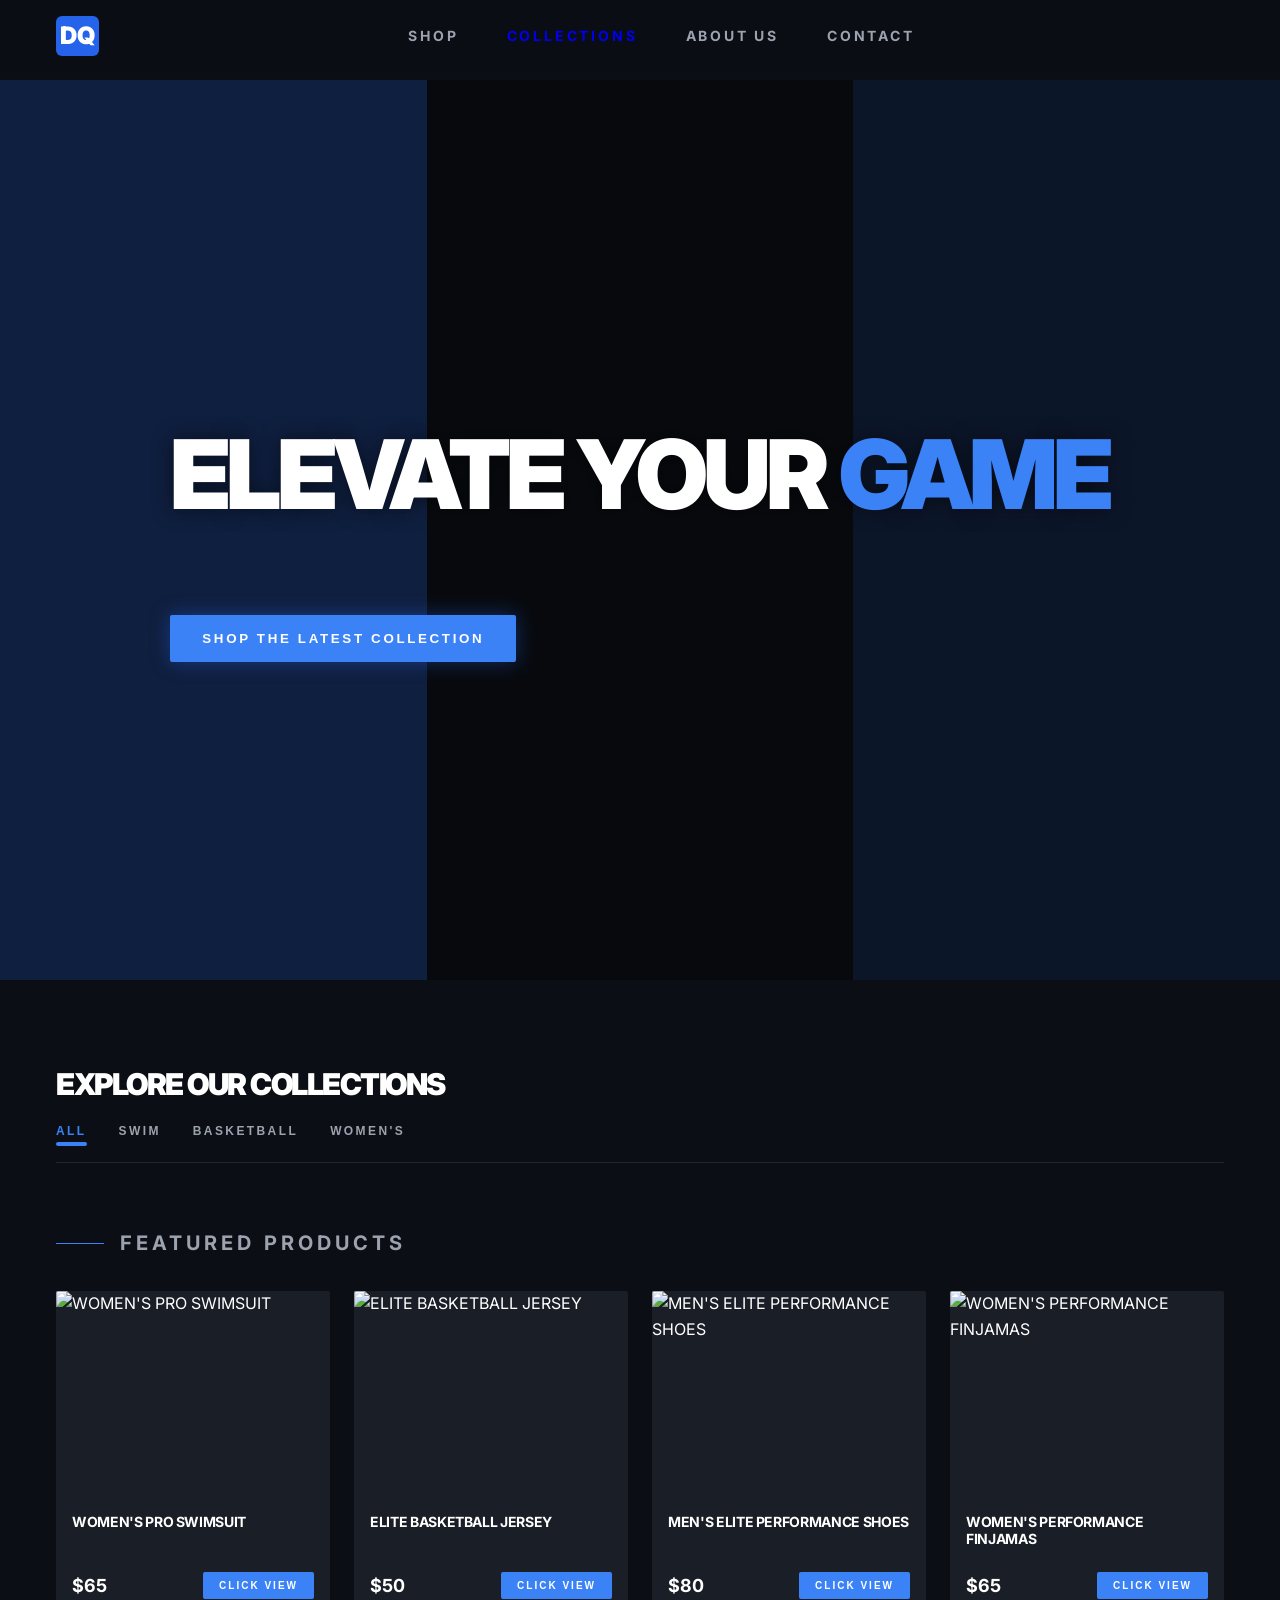
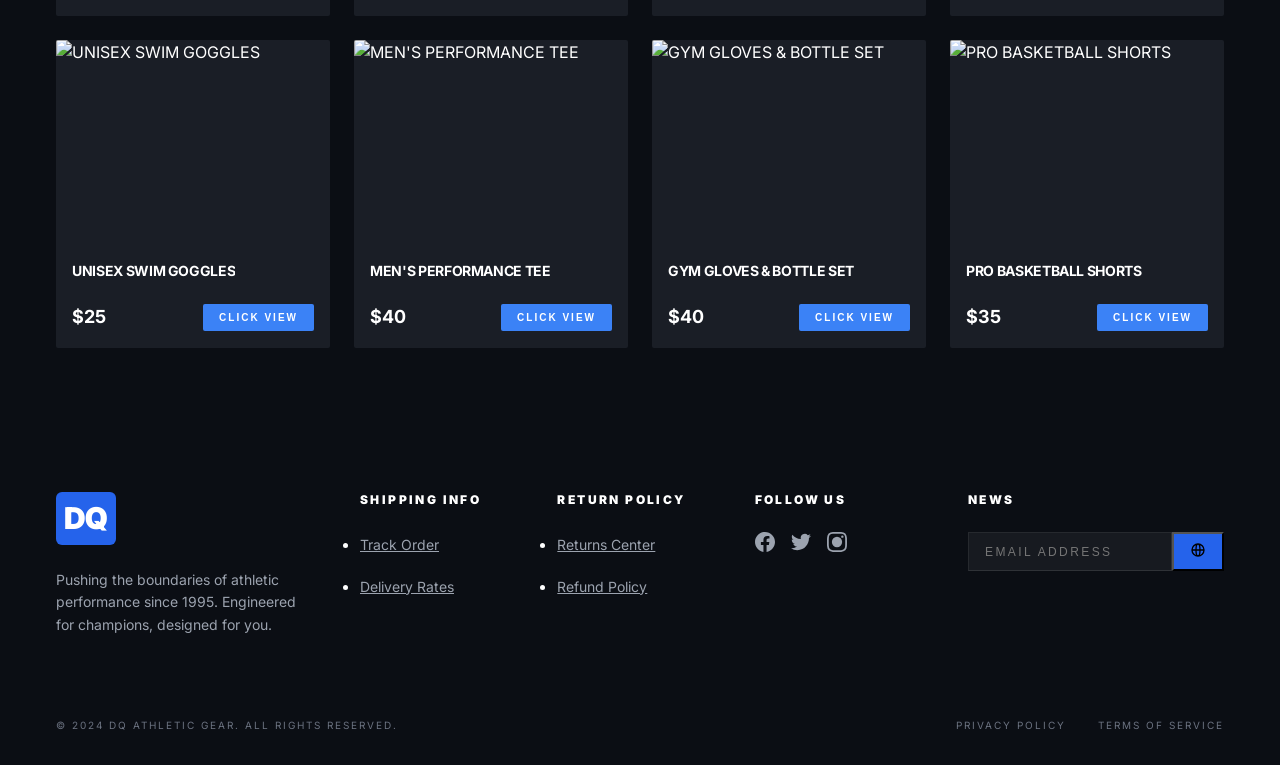
==== index.html @ 22fda989 "add project files" ====
<!DOCTYPE html>
<html lang="en">
  <head>
    <meta charset="UTF-8" />
    <meta name="viewport" content="width=device-width, initial-scale=1.0" />
    <title>DQ Athletic Gear | Elevate Your Game</title>
    <link href="https://fonts.googleapis.com/css2?family=Inter:wght@300;400;600;700;800&display=swap" rel="stylesheet">
    <link rel="stylesheet" href="styles.css">
  </head>
  <body class="custom-scrollbar selection:bg-blue-600 selection:text-white">
    <!-- Full Page Bubble Background -->
    <div class="bubble-background">
      <div class="bubble"></div>
      <div class="bubble"></div>
      <div class="bubble"></div>
      <div class="bubble"></div>
      <div class="bubble"></div>
      <div class="bubble"></div>
      <div class="bubble"></div>
      <div class="bubble"></div>
      <div class="bubble"></div>
      <div class="bubble"></div>
      <div class="bubble"></div>
      <div class="bubble"></div>
      <div class="bubble"></div>
      <div class="bubble"></div>
      <div class="bubble"></div>
    </div>
    
    <!-- Header Component -->
    <div id="header-container"></div>
    
    <!-- Main Content -->
    <main>
      <!-- Hero Section -->
      <section class="hero">
        <div class="hero-background">
          <div class="hero-slice"></div>
          <div class="hero-slice"></div>
          <div class="hero-slice"></div>
        </div>
        <div class="hero-overlay">
          <div class="slice"></div>
          <div class="slice"></div>
          <div class="slice"></div>
        </div>
        
        <div class="hero-content">
          <h1 class="hero-title">
            Elevate Your <span class="accent">Game</span>
          </h1>
          <button class="hero-button">
            Shop The Latest Collection
          </button>
        </div>
        
        <div class="hero-droplets"></div>
      </section>

      <!-- Product Grid Section -->
      <section class="product-grid">
        <div class="container mx-auto px-4">
          <div class="product-grid-header">
            <h2 class="product-grid-title">Explore Our Collections</h2>
            
            <div class="category-tabs">
              <!-- Category tabs will be rendered by JavaScript -->
            </div>
          </div>

          <div class="products-section">
            <h3 class="products-header">
              Featured Products
            </h3>
            <div class="products-grid">
              <!-- Products will be rendered by JavaScript -->
            </div>
          </div>
        </div>
      </section>
    </main>

    <!-- Footer Component -->
    <div id="footer-container"></div>

    <!-- JavaScript -->
    <script src="script.js"></script>
  </body>
</html>
---- styles.css ----
/* Navigation Links */
header nav a {
  position: relative;
  text-decoration: none;
  padding: 0.5rem 0;
  margin: 0 0.5rem;
}

header nav a::after {
  content: '';
  position: absolute;
  bottom: 0;
  left: 0;
  width: 0;
  height: 2px;
  background: #3b82f6;
  transition: width 0.3s ease;
}

header nav a:hover::after {
  width: 100%;
}

header nav a.text-blue-500::after {
  width: 100%;
}

/* Main Content Spacing */
main {
  padding-top: 80px; /* Account for fixed header */
  position: relative;
  z-index: 10;
}
* {
  margin: 0;
  padding: 0;
  box-sizing: border-box;
}

body {
  font-family: 'Inter', sans-serif;
  background-color: #0b0e14;
  color: white;
  line-height: 1.6;
  position: relative;
  overflow-x: hidden;
}

/* Full Page Bubble Background */
body::before {
  content: '';
  position: fixed;
  top: 0;
  left: 0;
  width: 100%;
  height: 100%;
  pointer-events: none;
  z-index: 1;
  background-image: url('https://www.transparenttextures.com/patterns/dark-matter.png');
}

body::after {
  content: '';
  position: fixed;
  top: 0;
  left: 0;
  width: 100%;
  height: 100%;
  pointer-events: none;
  z-index: 2;
  overflow: hidden;
}

.bubble-background {
  position: fixed;
  top: 0;
  left: 0;
  width: 100%;
  height: 100%;
  pointer-events: none;
  overflow: hidden;
  z-index: 2;
}

.container {
  max-width: 1200px;
  margin: 0 auto;
}

/* Custom Scrollbar */
.custom-scrollbar::-webkit-scrollbar {
  width: 6px;
}

.custom-scrollbar::-webkit-scrollbar-track {
  background: #0b0e14;
}

.custom-scrollbar::-webkit-scrollbar-thumb {
  background: #1e293b;
  border-radius: 3px;
}

/* Background Textures */
.bg-texture {
  background-image: url('https://www.transparenttextures.com/patterns/dark-matter.png');
}

/* Hero Section */
.hero {
  position: relative;
  height: 100vh;
  min-height: 700px;
  overflow: hidden;
  display: flex;
  flex-direction: column;
  align-items: center;
  justify-content: center;
  text-align: center;
}

.hero-background {
  position: absolute;
  inset: 0;
  display: flex;
}

.hero-slice {
  flex: 1;
  background-size: cover;
  background-position: center;
  transition: transform 1s;
  height: 100%;
  width: 100%;
}

.hero-slice:hover {
  transform: scale(1.05);
}

.hero-slice:nth-child(1) {
  background-image: url('https://images.unsplash.com/photo-1546519638-68e109498ffc?auto=format&fit=crop&q=80&w=1200');
}

.hero-slice:nth-child(2) {
  background-image: url('https://images.unsplash.com/photo-1546519638-68e109498ffc?auto=format&fit=crop&q=80&w=1200');
}

.hero-slice:nth-child(3) {
  background-image: url('https://images.unsplash.com/photo-1546519638-68e109498ffc?auto=format&fit=crop&q=80&w=1200');
}

.hero-slice:nth-child(4) {
  display: none;
}

.hero-overlay {
  position: absolute;
  inset: 0;
  display: flex;
}

.hero-overlay .slice {
  flex: 1;
  height: 100%;
  width: 100%;
}

.hero-overlay .slice:nth-child(1) {
  background: rgba(37, 99, 235, 0.2);
}

.hero-overlay .slice:nth-child(2) {
  background: rgba(0, 0, 0, 0.3);
}

.hero-overlay .slice:nth-child(3) {
  background: rgba(37, 99, 235, 0.1);
}

.hero-overlay .slice:nth-child(4) {
  display: none;
}

.hero-content {
  position: relative;
  z-index: 10;
  padding: 0 1rem;
  text-align: left;
  align-items: flex-start;
  justify-content: center;
  display: flex;
  flex-direction: column;
  height: 100%;
}

.hero-title {
  font-size: clamp(3rem, 8vw, 6rem);
  font-weight: 900;
  text-transform: uppercase;
  letter-spacing: -0.05em;
  margin-bottom: 4rem;
  text-shadow: 0 0 20px rgba(0, 0, 0, 0.5);
}

.hero-title .accent {
  color: #3b82f6;
}

.hero-button {
  background: #3b82f6;
  color: white;
  font-weight: 700;
  text-transform: uppercase;
  letter-spacing: 0.2em;
  padding: 1rem 2rem;
  border-radius: 0.125rem;
  border: none;
  cursor: pointer;
  transition: all 0.3s;
  box-shadow: 0 0 20px rgba(37, 99, 235, 0.4);
}

.hero-button:hover {
  background: #2563eb;
  transform: translateY(-2px);
}

.hero-droplets {
  position: absolute;
  inset: 0;
  pointer-events: none;
  opacity: 0.2;
  background-image: url('https://www.transparenttextures.com/patterns/water.png');
}

/* Bubble Background */
.bubble-background {
  position: fixed;
  top: 0;
  left: 0;
  width: 100%;
  height: 100%;
  pointer-events: none;
  overflow: hidden;
  z-index: 15;
}

.bubble {
  position: absolute;
  bottom: -100px;
  background: radial-gradient(circle, rgba(245, 246, 248, 0.4) 0%, rgba(59, 130, 246, 0.1) 40%, transparent 70%);
  border-radius: 50%;
  opacity: 0.6;
  animation: rise 15s infinite ease-in;
}

.bubble:nth-child(1) {
  width: 80px;
  height: 80px;
  left: 10%;
  animation-duration: 12s;
  animation-delay: 0s;
}

.bubble:nth-child(2) {
  width: 60px;
  height: 60px;
  left: 20%;
  animation-duration: 14s;
  animation-delay: 1s;
}

.bubble:nth-child(3) {
  width: 100px;
  height: 100px;
  left: 35%;
  animation-duration: 16s;
  animation-delay: 2s;
}

.bubble:nth-child(4) {
  width: 40px;
  height: 40px;
  left: 50%;
  animation-duration: 13s;
  animation-delay: 0.5s;
}

.bubble:nth-child(5) {
  width: 70px;
  height: 70px;
  left: 65%;
  animation-duration: 15s;
  animation-delay: 3s;
}

.bubble:nth-child(6) {
  width: 90px;
  height: 90px;
  left: 80%;
  animation-duration: 17s;
  animation-delay: 1.5s;
}

.bubble:nth-child(7) {
  width: 50px;
  height: 50px;
  left: 15%;
  animation-duration: 14s;
  animation-delay: 4s;
}

.bubble:nth-child(8) {
  width: 75px;
  height: 75px;
  left: 45%;
  animation-duration: 16s;
  animation-delay: 2.5s;
}

.bubble:nth-child(9) {
  width: 55px;
  height: 55px;
  left: 70%;
  animation-duration: 13s;
  animation-delay: 3.5s;
}

.bubble:nth-child(10) {
  width: 85px;
  height: 85px;
  left: 25%;
  animation-duration: 15s;
  animation-delay: 0.8s;
}

.bubble:nth-child(11) {
  width: 45px;
  height: 45px;
  left: 55%;
  animation-duration: 14s;
  animation-delay: 4.5s;
}

.bubble:nth-child(12) {
  width: 65px;
  height: 65px;
  left: 85%;
  animation-duration: 16s;
  animation-delay: 1.2s;
}

.bubble:nth-child(13) {
  width: 95px;
  height: 95px;
  left: 5%;
  animation-duration: 17s;
  animation-delay: 2.8s;
}

.bubble:nth-child(14) {
  width: 35px;
  height: 35px;
  left: 40%;
  animation-duration: 12s;
  animation-delay: 3.8s;
}

.bubble:nth-child(15) {
  width: 72px;
  height: 72px;
  left: 75%;
  animation-duration: 15s;
  animation-delay: 0.3s;
}

@keyframes rise {
  0% {
    bottom: -100px;
    transform: translateX(0) scale(1);
    opacity: 0;
  }
  10% {
    opacity: 0.6;
  }
  50% {
    transform: translateX(20px) scale(1.1);
    opacity: 0.8;
  }
  90% {
    opacity: 0.3;
  }
  100% {
    bottom: 200vh;
    transform: translateX(-20px) scale(0.8);
    opacity: 0;
  }
}

/* Product Grid Section */
.product-grid {
  padding: 5rem 0;
  background-image: url('https://www.transparenttextures.com/patterns/dark-matter.png');
}

.product-grid-header {
  margin-bottom: 4rem;
}

.product-grid-title {
  font-size: 1.875rem;
  font-weight: 900;
  text-transform: uppercase;
  letter-spacing: -0.05em;
  margin-bottom: 1rem;
  text-align: center;
}

@media (min-width: 768px) {
  .product-grid-title {
    text-align: left;
  }
}

.category-tabs {
  display: flex;
  flex-wrap: wrap;
  align-items: center;
  justify-content: center;
  gap: 1rem;
  padding-bottom: 1rem;
  border-bottom: 1px solid rgba(255, 255, 255, 0.1);
}

@media (min-width: 768px) {
  .category-tabs {
    justify-content: flex-start;
    gap: 2rem;
  }
}

.category-tab {
  font-size: 0.75rem;
  font-weight: 700;
  text-transform: uppercase;
  letter-spacing: 0.2em;
  transition: all 0.3s;
  position: relative;
  padding-bottom: 0.5rem;
  background: none;
  border: none;
  color: #9ca3af;
  cursor: pointer;
}

.category-tab:hover {
  color: white;
}

.category-tab.active {
  color: #3b82f6;
}

.category-tab.active::after {
  content: '';
  position: absolute;
  bottom: 0;
  left: 0;
  width: 100%;
  height: 0.25rem;
  background: #3b82f6;
  border-radius: 9999px;
}

.products-section {
  margin-top: 2rem;
}

.products-header {
  font-size: 1.25rem;
  font-weight: 700;
  text-transform: uppercase;
  letter-spacing: 0.2em;
  margin-bottom: 2rem;
  color: #9ca3af;
  display: flex;
  align-items: center;
}

.products-header::before {
  content: '';
  width: 3rem;
  height: 1px;
  background: #3b82f6;
  margin-right: 1rem;
}

.products-grid {
  display: grid;
  grid-template-columns: repeat(auto-fit, minmax(250px, 1fr));
  gap: 1.5rem;
}

@media (min-width: 640px) {
  .products-grid {
    grid-template-columns: repeat(2, 1fr);
  }
}

@media (min-width: 1024px) {
  .products-grid {
    grid-template-columns: repeat(4, 1fr);
  }
}

/* Product Card */
.product-card {
  background: #1a1e26;
  border-radius: 0.125rem;
  overflow: hidden;
  transition: all 0.3s;
  display: flex;
  flex-direction: column;
  height: 100%;
}

.product-card:hover {
  border: 2px solid #3b82f6;
}

.product-image-container {
  position: relative;
  aspect-ratio: 4/3;
  overflow: hidden;
}

@media (min-width: 768px) {
  .product-image-container {
    aspect-ratio: 4/3;
  }
}

.product-image {
  width: 100%;
  height: 100%;
  object-fit: cover;
  transition: transform 0.5s;
}

.product-card:hover .product-image {
  transform: scale(1.1);
}

.product-image-overlay {
  position: absolute;
  inset: 0;
  background: linear-gradient(to top, rgba(0, 0, 0, 0.8), transparent);
  opacity: 0;
  transition: opacity 0.3s;
}

.product-card:hover .product-image-overlay {
  opacity: 1;
}

.product-info {
  padding: 1rem;
  display: flex;
  flex-direction: column;
  flex-grow: 1;
}

.product-name {
  font-size: 0.875rem;
  font-weight: 700;
  text-transform: uppercase;
  letter-spacing: -0.025em;
  line-height: 1.25;
  display: -webkit-box;
  -webkit-line-clamp: 2;
  line-clamp: 2;
  -webkit-box-orient: vertical;
  overflow: hidden;
}

@media (min-width: 768px) {
  .product-name {
    font-size: 0.875rem;
  }
}

.product-footer {
  margin-top: auto;
  padding-top: 1rem;
  display: flex;
  align-items: center;
  justify-content: space-between;
}

.product-price {
  font-size: 1.125rem;
  font-weight: 700;
}

.product-button {
  background: #3b82f6;
  color: white;
  font-size: 0.625rem;
  font-weight: 900;
  text-transform: uppercase;
  letter-spacing: 0.2em;
  padding: 0.5rem 1rem;
  border-radius: 0.125rem;
  border: none;
  cursor: pointer;
  transition: background-color 0.3s;
}

.product-button:hover {
  background: #2563eb;
}

/* Utility Classes */
.uppercase {
  text-transform: uppercase;
}

.tracking-wider {
  letter-spacing: 0.1em;
}

.tracking-widest {
  letter-spacing: 0.2em;
}

.font-bold {
  font-weight: 700;
}

.font-black {
  font-weight: 900;
}

.text-blue-500 {
  color: #3b82f6;
}

.text-blue-600 {
  color: #2563eb;
}

.bg-blue-600 {
  background-color: #2563eb;
}

.bg-blue-700 {
  background-color: #1d4ed8;
}

.hover\:bg-blue-700:hover {
  background-color: #1d4ed8;
}

.hover\:text-blue-500:hover {
  color: #3b82f6;
}

.text-gray-400 {
  color: #9ca3af;
}

.text-gray-500 {
  color: #6b7280;
}

.bg-white\/5 {
  background-color: rgba(255, 255, 255, 0.05);
}

.bg-white\/10 {
  background-color: rgba(255, 255, 255, 0.1);
}

.border-white\/5 {
  border-color: rgba(255, 255, 255, 0.05);
}

.border-white\/10 {
  border-color: rgba(255, 255, 255, 0.1);
}

.backdrop-blur-md {
  backdrop-filter: blur(12px);
}

.transition-colors {
  transition-property: color, background-color, border-color;
  transition-timing-function: cubic-bezier(0.4, 0, 0.2, 1);
  transition-duration: 150ms;
}

.transition-all {
  transition-property: all;
  transition-timing-function: cubic-bezier(0.4, 0, 0.2, 1);
  transition-duration: 150ms;
}

.transition-transform {
  transition-property: transform;
  transition-timing-function: cubic-bezier(0.4, 0, 0.2, 1);
  transition-duration: 150ms;
}

.transition-opacity {
  transition-property: opacity;
  transition-timing-function: cubic-bezier(0.4, 0, 0.2, 1);
  transition-duration: 150ms;
}

.duration-300 {
  transition-duration: 300ms;
}

.duration-500 {
  transition-duration: 500ms;
}

.rounded-sm {
  border-radius: 0.125rem;
}

.rounded-md {
  border-radius: 0.375rem;
}

.shadow-\[0_0_20px_rgba\(37\,99\,235\,0\.4\)\] {
  box-shadow: 0 0 20px rgba(37, 99, 235, 0.4);
}

.focus\:outline-none:focus {
  outline: 2px solid transparent;
  outline-offset: 2px;
}

.focus\:ring-1:focus {
  --tw-ring-offset-shadow: var(--tw-ring-inset) 0 0 0 var(--tw-ring-offset-width) var(--tw-ring-offset-color);
  --tw-ring-shadow: var(--tw-ring-inset) 0 0 0 calc(1px + var(--tw-ring-offset-width)) var(--tw-ring-color);
  box-shadow: var(--tw-ring-offset-shadow), var(--tw-ring-shadow), var(--tw-shadow, 0 0 #0000);
}

.focus\:ring-blue-600:focus {
  --tw-ring-color: #2563eb;
}

.hover\:scale-105:hover {
  transform: scale(1.05);
}

.hover\:scale-110:hover {
  transform: scale(1.1);
}

.hover\:ring-2:hover {
  --tw-ring-offset-shadow: var(--tw-ring-inset) 0 0 0 var(--tw-ring-offset-width) var(--tw-ring-offset-color);
  --tw-ring-shadow: var(--tw-ring-inset) 0 0 0 calc(2px + var(--tw-ring-offset-width)) var(--tw-ring-color);
  box-shadow: var(--tw-ring-offset-shadow), var(--tw-ring-shadow), var(--tw-shadow, 0 0 #0000);
}

.hover\:ring-blue-600:hover {
  --tw-ring-color: #2563eb;
}

/* Responsive Grid */
.grid {
  display: grid;
}

.grid-cols-1 {
  grid-template-columns: repeat(1, minmax(0, 1fr));
}

.grid-cols-2 {
  grid-template-columns: repeat(2, minmax(0, 1fr));
}

.grid-cols-3 {
  grid-template-columns: repeat(3, minmax(0, 1fr));
}

.grid-cols-4 {
  grid-template-columns: repeat(4, minmax(0, 1fr));
}

.gap-4 {
  gap: 1rem;
}

.gap-6 {
  gap: 1.5rem;
}

.gap-8 {
  gap: 2rem;
}

.gap-12 {
  gap: 3rem;
}

/* Flexbox */
.flex {
  display: flex;
}

.flex-col {
  flex-direction: column;
}

.flex-grow {
  flex-grow: 1;
}

.items-center {
  align-items: center;
}

.items-start {
  align-items: flex-start;
}

.justify-center {
  justify-content: center;
}

.justify-between {
  justify-content: space-between;
}

.justify-start {
  justify-content: flex-start;
}

.space-x-2 > * + * {
  margin-left: 0.5rem;
}

.space-x-4 > * + * {
  margin-left: 1rem;
}

.space-x-6 > * + * {
  margin-left: 1.5rem;
}

.space-x-8 > * + * {
  margin-left: 2rem;
}

.space-x-10 > * + * {
  margin-left: 2.5rem;
}

.space-y-4 > * + * {
  margin-top: 1rem;
}

/* Spacing */
.p-1 {
  padding: 0.25rem;
}

.p-2 {
  padding: 0.5rem;
}

.p-4 {
  padding: 1rem;
}

.px-4 {
  padding-left: 1rem;
  padding-right: 1rem;
}

.px-6 {
  padding-left: 1.5rem;
  padding-right: 1.5rem;
}

.px-8 {
  padding-left: 2rem;
  padding-right: 2rem;
}

.py-2 {
  padding-top: 0.5rem;
  padding-bottom: 0.5rem;
}

.py-4 {
  padding-top: 1rem;
  padding-bottom: 1rem;
}

.pt-4 {
  padding-top: 1rem;
}

.pt-8 {
  padding-top: 2rem;
}

.pt-16 {
  padding-top: 4rem;
}

.pb-4 {
  padding-bottom: 1rem;
}

.pb-8 {
  padding-bottom: 2rem;
}

.mb-2 {
  margin-bottom: 0.5rem;
}

.mb-4 {
  margin-bottom: 1rem;
}

.mb-6 {
  margin-bottom: 1.5rem;
}

.mb-8 {
  margin-bottom: 2rem;
}

.mb-12 {
  margin-bottom: 3rem;
}

.mb-16 {
  margin-bottom: 4rem;
}

.mt-auto {
  margin-top: auto;
}

.mr-4 {
  margin-right: 1rem;
}

.mr-1 {
  margin-right: 0.25rem;
}

.ml-4 {
  margin-left: 1rem;
}

/* Positioning */
.fixed {
  position: fixed;
}

.relative {
  position: relative;
}

.absolute {
  position: absolute;
}

.inset-0 {
  inset: 0px;
}

.top-0 {
  top: 0px;
}

.left-0 {
  left: 0px;
}

.right-0 {
  right: 0px;

}

.z-10 {
  z-index: 10;
}

.z-50 {
  z-index: 50;
}

/* Sizing */
.w-fit {
  width: fit-content;
}

.w-full {
  width: 100%;
}

.w-4 {
  width: 1rem;
}

.w-5 {
  width: 1.25rem;
}

.w-6 {
  width: 1.5rem;
}

.w-12 {
  width: 3rem;
}

.h-full {
  height: 100%;
}

.h-px {
  height: 1px;
}

.h-4 {
  height: 1rem;
}

.h-5 {
  height: 1.25rem;
}

.h-6 {
  height: 1.5rem;
}

.min-h-\[700px\] {
  min-height: 700px;
}

/* Typography */
.text-xs {
  font-size: 0.75rem;
  line-height: 1rem;
}

.text-sm {
  font-size: 0.875rem;
  line-height: 1.25rem;
}

.text-\[10px\] {
  font-size: 10px;
}

.text-lg {
  font-size: 1.125rem;
  line-height: 1.75rem;
}

.text-xl {
  font-size: 1.25rem;
  line-height: 1.75rem;
}

.text-2xl {
  font-size: 1.5rem;
  line-height: 2rem;
}

.text-3xl {
  font-size: 1.875rem;
  line-height: 2.25rem;
}

.text-6xl {
  font-size: 3.75rem;
  line-height: 1;
}

.text-8xl {
  font-size: 6rem;
  line-height: 1;
}

.leading-relaxed {
  line-height: 1.625;
}

/* Display */
.block {
  display: block;
}

.hidden {
  display: none;
}

.pointer-events-none {
  pointer-events: none;
}

/* Opacity */
.opacity-0 {
  opacity: 0;
}

.opacity-20 {
  opacity: 0.2;
}

/* Border */
.border {
  border-width: 1px;
}

.border-b {
  border-bottom-width: 1px;
}

.border-t {
  border-top-width: 1px;
}

/* Background */
.bg-\[\#0b0e14\] {
  background-color: #0b0e14;
}

.bg-\[\#1a1e26\] {
  background-color: #1a1e26;
}

.bg-\[\#0b0e14\]\/80 {
  background-color: rgba(11, 14, 20, 0.8);
}

/* Selection */
.selection\:bg-blue-600 *::selection {
  background-color: #2563eb;
}

.selection\:text-white *::selection {
  color: white;
}

/* Media Queries */
@media (min-width: 640px) {
  .sm\:grid-cols-2 {
    grid-template-columns: repeat(2, minmax(0, 1fr));
  }
}

@media (min-width: 768px) {
  .md\:flex {
    display: flex;
  }
  
  .md\:hidden {
    display: none;
  }
  
  .md\:grid-cols-3 {
    grid-template-columns: repeat(3, minmax(0, 1fr));
  }
  
  .md\:grid-cols-4 {
    grid-template-columns: repeat(4, minmax(0, 1fr));
  }
  
  .md\:col-span-1 {
    grid-column: span 1 / span 1;
  }
  
  .md\:col-span-2 {
    grid-column: span 2 / span 2;
  }
  
  .md\:text-left {
    text-align: left;
  }
  
  .md\:flex-row {
    flex-direction: row;
  }
  
  .md\:text-8xl {
    font-size: 6rem;
    line-height: 1;
  }
}

@media (min-width: 1024px) {
  .lg\:grid-cols-4 {
    grid-template-columns: repeat(4, minmax(0, 1fr));
  }
}

/* Line Clamp */
.line-clamp-2 {
  display: -webkit-box;
  -webkit-line-clamp: 2;
  line-clamp: 2;
  -webkit-box-orient: vertical;
  overflow: hidden;
}

/* Drop Shadow */
.drop-shadow-2xl {
  --tw-drop-shadow: drop-shadow(0 25px 25px rgb(0 0 0 / 0.15));
  filter: var(--tw-blur) var(--tw-brightness) var(--tw-contrast) var(--tw-grayscale) var(--tw-hue-rotate) var(--tw-invert) var(--tw-saturate) var(--tw-sepia) var(--tw-drop-shadow);
}
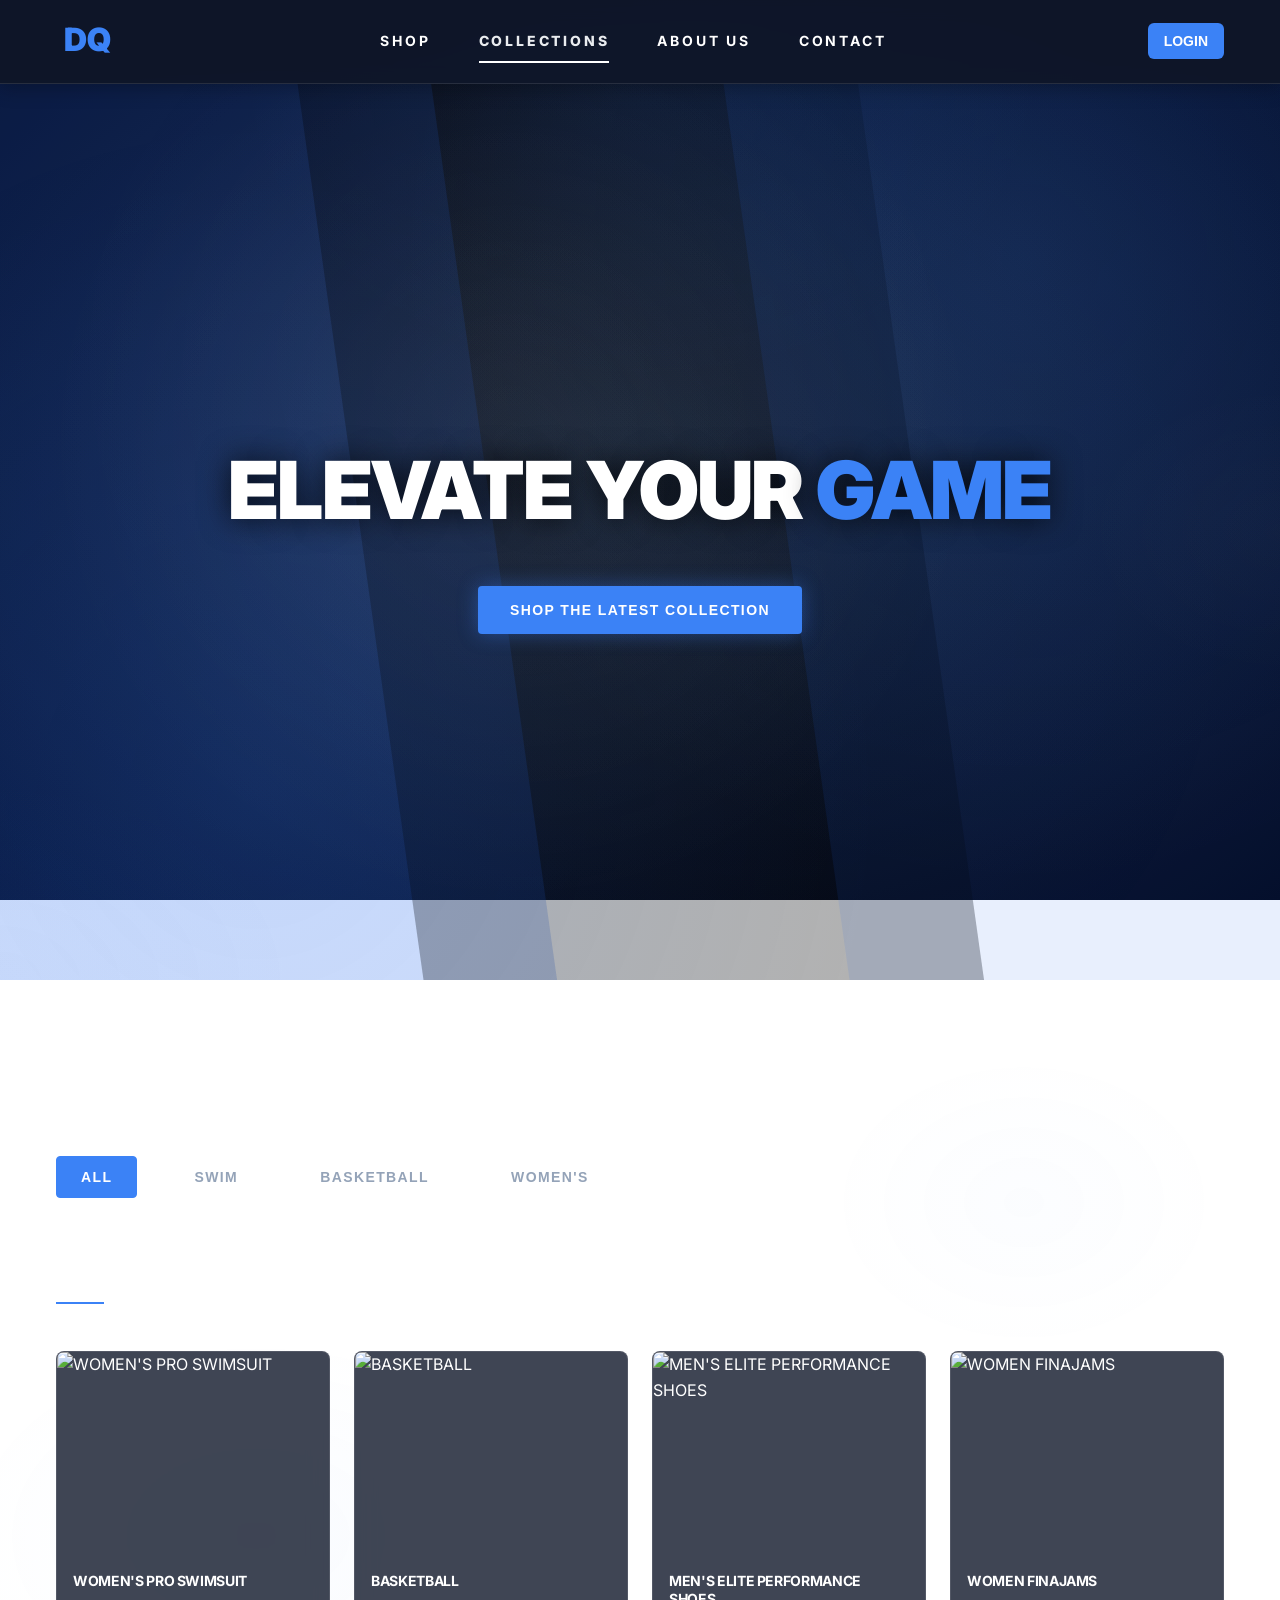
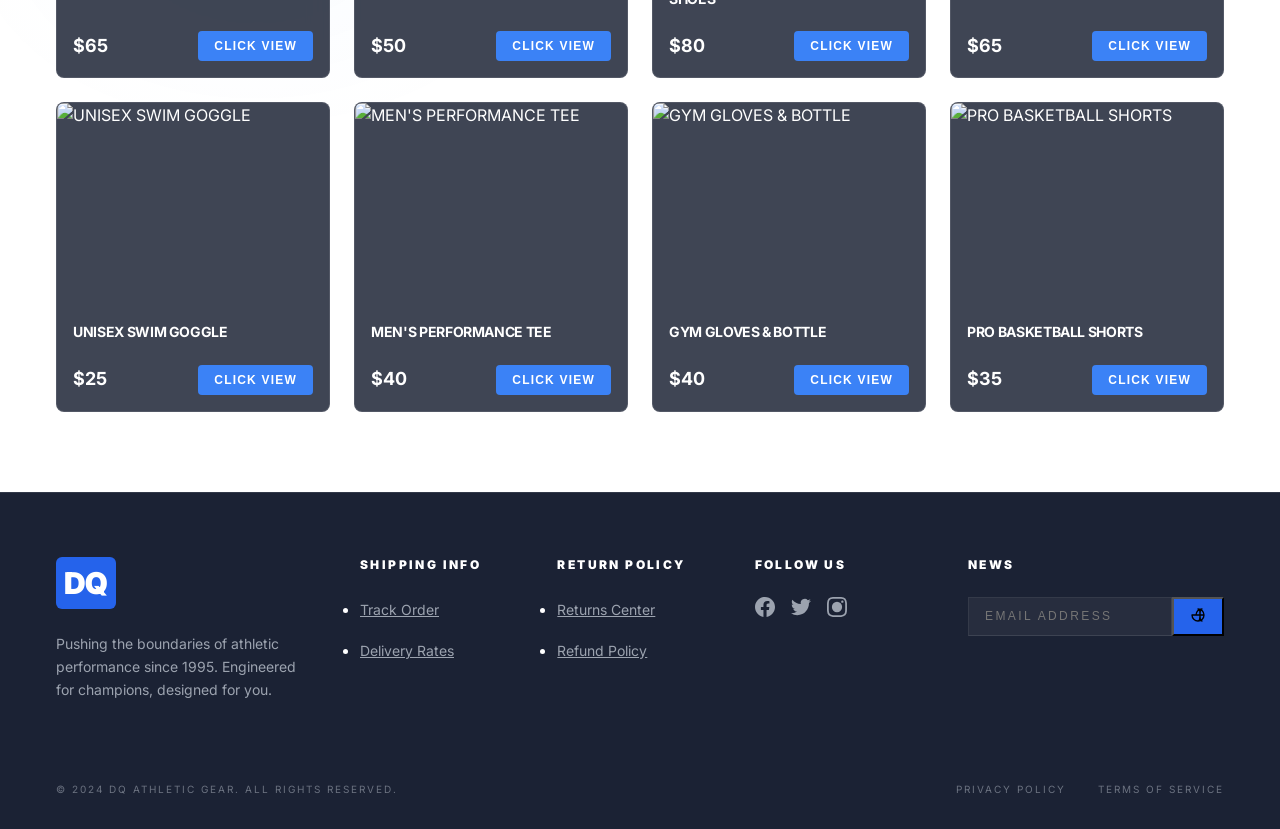
==== commit 7af1ca18: "update" ====
--- a/index.html
+++ b/index.html
@@ -1,90 +1,238 @@
-
 <!DOCTYPE html>
 <html lang="en">
-  <head>
-    <meta charset="UTF-8" />
-    <meta name="viewport" content="width=device-width, initial-scale=1.0" />
-    <title>DQ Athletic Gear | Elevate Your Game</title>
-    <link href="https://fonts.googleapis.com/css2?family=Inter:wght@300;400;600;700;800&display=swap" rel="stylesheet">
-    <link rel="stylesheet" href="styles.css">
-  </head>
-  <body class="custom-scrollbar selection:bg-blue-600 selection:text-white">
-    <!-- Full Page Bubble Background -->
-    <div class="bubble-background">
-      <div class="bubble"></div>
-      <div class="bubble"></div>
-      <div class="bubble"></div>
-      <div class="bubble"></div>
-      <div class="bubble"></div>
-      <div class="bubble"></div>
-      <div class="bubble"></div>
-      <div class="bubble"></div>
-      <div class="bubble"></div>
-      <div class="bubble"></div>
-      <div class="bubble"></div>
-      <div class="bubble"></div>
-      <div class="bubble"></div>
-      <div class="bubble"></div>
-      <div class="bubble"></div>
+
+<head>
+  <meta charset="UTF-8" />
+  <meta name="viewport" content="width=device-width, initial-scale=1.0" />
+  <title>DQ Athletic Gear | Elevate Your Game</title>
+  <link href="https://fonts.googleapis.com/css2?family=Inter:wght@300;400;600;700;800&display=swap" rel="stylesheet">
+  <link rel="stylesheet" href="styles.css">
+</head>
+
+<body class="custom-scrollbar selection:bg-blue-600 selection:text-white">
+  <!-- Full Page Bubble Background -->
+  <div class="bubble-background">
+    <div class="bubble"></div>
+    <div class="bubble"></div>
+    <div class="bubble"></div>
+    <div class="bubble"></div>
+    <div class="bubble"></div>
+    <div class="bubble"></div>
+    <div class="bubble"></div>
+    <div class="bubble"></div>
+    <div class="bubble"></div>
+    <div class="bubble"></div>
+    <div class="bubble"></div>
+    <div class="bubble"></div>
+    <div class="bubble"></div>
+    <div class="bubble"></div>
+    <div class="bubble"></div>
+    <div class="bubble"></div>
+    <div class="bubble"></div>
+    <div class="bubble"></div>
+    <div class="bubble"></div>
+    <div class="bubble"></div>
+    <div class="bubble"></div>
+    <div class="bubble"></div>
+    <div class="bubble"></div>
+    <div class="bubble"></div>
+    <div class="bubble"></div>
+    <div class="bubble"></div>
+    <div class="bubble"></div>
+    <div class="bubble"></div>
+    <div class="bubble"></div>
+    <div class="bubble"></div>
+    <div class="bubble"></div>
+    <div class="bubble"></div>
+    <div class="bubble"></div>
+    <div class="bubble"></div>
+    <div class="bubble"></div>
+    <div class="bubble"></div>
+    <div class="bubble"></div>
+    <div class="bubble"></div>
+    <div class="bubble"></div>
+    <div class="bubble"></div>
+    <div class="bubble"></div>
+    <div class="bubble"></div>
+    <div class="bubble"></div>
+    <div class="bubble"></div>
+    <div class="bubble"></div>
+    <div class="bubble"></div>
+    <div class="bubble"></div>
+    <div class="bubble"></div>
+    <div class="bubble"></div>
+    <div class="bubble"></div>
+  </div>
+
+  <!-- Header Component -->
+  <header class="fixed top-0 left-0 right-0 z-50 navbar-gray backdrop-blur-md border-b">
+    <div class="container mx-auto px-4 py-4 flex items-center justify-between">
+      <div class="flex items-center space-x-2">
+        <div class="logo-container p-1 rounded-md">
+          <span class="text-white font-black text-2xl tracking-tighter">DQ</span>
+        </div>
+      </div>
+
+      <nav class="hidden md:flex items-center space-x-10">
+        <a href="#" class="nav-link text-sm font-bold uppercase tracking-widest">SHOP</a>
+        <a href="#" class="nav-link nav-link-active text-sm font-bold uppercase tracking-widest">COLLECTIONS</a>
+        <a href="#" class="nav-link text-sm font-bold uppercase tracking-widest">ABOUT US</a>
+        <a href="#" class="nav-link text-sm font-bold uppercase tracking-widest">CONTACT</a>
+      </nav>
+
+      <div class="flex items-center space-x-6">
+        <button
+          class="hidden md:block login-button text-sm font-bold uppercase px-4 py-2 rounded-md transition-all">LOGIN</button>
+        <button class="md:hidden mobile-menu-btn">
+          <svg class="w-6 h-6" fill="none" stroke="currentColor" viewBox="0 0 24 24">
+            <path stroke-linecap="round" stroke-linejoin="round" stroke-width="2" d="M4 6h16M4 12h16M4 18h16"></path>
+          </svg>
+        </button>
+      </div>
     </div>
-    
-    <!-- Header Component -->
-    <div id="header-container"></div>
-    
-    <!-- Main Content -->
-    <main>
-      <!-- Hero Section -->
-      <section class="hero">
-        <div class="hero-background">
-          <div class="hero-slice"></div>
-          <div class="hero-slice"></div>
-          <div class="hero-slice"></div>
-        </div>
-        <div class="hero-overlay">
-          <div class="slice"></div>
-          <div class="slice"></div>
-          <div class="slice"></div>
-        </div>
-        
-        <div class="hero-content">
-          <h1 class="hero-title">
-            Elevate Your <span class="accent">Game</span>
-          </h1>
-          <button class="hero-button">
-            Shop The Latest Collection
-          </button>
-        </div>
-        
-        <div class="hero-droplets"></div>
-      </section>
-
-      <!-- Product Grid Section -->
-      <section class="product-grid">
-        <div class="container mx-auto px-4">
-          <div class="product-grid-header">
-            <h2 class="product-grid-title">Explore Our Collections</h2>
-            
-            <div class="category-tabs">
-              <!-- Category tabs will be rendered by JavaScript -->
+  </header>
+
+  <!-- Main Content -->
+  <main>
+    <!-- Hero Section -->
+    <section class="hero">
+      <div class="hero-background">
+        <div class="hero-slice"></div>
+        <div class="hero-slice"></div>
+        <div class="hero-slice"></div>
+      </div>
+      <div class="hero-overlay">
+        <div class="slice"></div>
+        <div class="slice"></div>
+        <div class="slice"></div>
+      </div>
+
+      <div class="hero-content">
+        <h1 class="hero-title">
+          ELEVATE YOUR <span class="accent">GAME</span>
+        </h1>
+        <button class="hero-button">
+          SHOP THE LATEST COLLECTION
+        </button>
+      </div>
+
+      <div class="hero-droplets"></div>
+    </section>
+
+    <!-- Product Grid Section -->
+    <section class="product-grid">
+      <div class="container mx-auto px-4">
+        <div class="product-grid-header">
+          <h2 class="product-grid-title">EXPLORE OUR COLLECTIONS</h2>
+
+          <div class="category-tabs">
+            <!-- Category tabs will be rendered by JavaScript -->
+          </div>
+        </div>
+
+        <div class="products-section">
+          <h3 class="products-header">
+            FEATURED PRODUCTS
+          </h3>
+          <div class="products-grid">
+            <!-- Products will be rendered by JavaScript -->
+          </div>
+        </div>
+      </div>
+    </section>
+  </main>
+
+  <!-- Footer Component -->
+  <footer class="bg-[#0b0e14] border-t border-white/5 pt-16 pb-8">
+    <div class="container mx-auto px-4">
+      <div class="grid grid-cols-1 md:grid-cols-4 gap-12 mb-12">
+        <!-- Brand -->
+        <div class="col-span-1">
+          <div class="bg-blue-600 p-2 rounded-md w-fit mb-6">
+            <span class="text-white font-black text-3xl tracking-tighter">DQ</span>
+          </div>
+          <p class="text-gray-400 text-sm leading-relaxed">
+            Pushing the boundaries of athletic performance since 1995. Engineered for champions, designed for you.
+          </p>
+        </div>
+
+        <!-- Links -->
+        <div class="md:col-span-2 grid grid-cols-2 md:grid-cols-3 gap-8">
+          <div>
+            <h4 class="text-xs font-black uppercase tracking-widest mb-6 text-white">Shipping Info</h4>
+            <ul class="space-y-4">
+              <li><a href="#" class="text-gray-400 hover:text-blue-500 text-sm transition-colors">Track Order</a></li>
+              <li><a href="#" class="text-gray-400 hover:text-blue-500 text-sm transition-colors">Delivery Rates</a>
+              </li>
+            </ul>
+          </div>
+          <div>
+            <h4 class="text-xs font-black uppercase tracking-widest mb-6 text-white">Return Policy</h4>
+            <ul class="space-y-4">
+              <li><a href="#" class="text-gray-400 hover:text-blue-500 text-sm transition-colors">Returns Center</a>
+              </li>
+              <li><a href="#" class="text-gray-400 hover:text-blue-500 text-sm transition-colors">Refund Policy</a></li>
+            </ul>
+          </div>
+          <div>
+            <h4 class="text-xs font-black uppercase tracking-widest mb-6 text-white">Follow Us</h4>
+            <div class="flex items-center space-x-4">
+              <a href="#" class="text-gray-400 hover:text-blue-500 transition-colors">
+                <svg class="w-5 h-5" fill="currentColor" viewBox="0 0 24 24">
+                  <path
+                    d="M24 12.073c0-6.627-5.373-12-12-12s-12 5.373-12 12c0 5.99 4.388 10.954 10.125 11.854v-8.385H7.078v-3.47h3.047V9.43c0-3.007 1.792-4.669 4.533-4.669 1.312 0 2.686.235 2.686.235v2.953H15.83c-1.491 0-1.956.925-1.956 1.874v2.25h3.328l-.532 3.47h-2.796v8.385C19.612 23.027 24 18.062 24 12.073z" />
+                </svg>
+              </a>
+              <a href="#" class="text-gray-400 hover:text-blue-500 transition-colors">
+                <svg class="w-5 h-5" fill="currentColor" viewBox="0 0 24 24">
+                  <path
+                    d="M23.953 4.57a10 10 0 01-2.825.775 4.958 4.958 0 002.163-2.723c-.951.555-2.005.959-3.127 1.184a4.92 4.92 0 00-8.384 4.482C7.69 8.095 4.067 6.13 1.64 3.162a4.822 4.822 0 00-.666 2.475c0 1.71.87 3.213 2.188 4.096a4.904 4.904 0 01-2.228-.616v.06a4.923 4.923 0 003.946 4.827 4.996 4.996 0 01-2.212.085 4.936 4.936 0 004.604 3.417 9.867 9.867 0 01-6.102 2.105c-.39 0-.779-.023-1.17-.067a13.995 13.995 0 007.557 2.209c9.053 0 13.998-7.496 13.998-13.985 0-.21 0-.42-.015-.63A9.935 9.935 0 0024 4.59z" />
+                </svg>
+              </a>
+              <a href="#" class="text-gray-400 hover:text-blue-500 transition-colors">
+                <svg class="w-5 h-5" fill="currentColor" viewBox="0 0 24 24">
+                  <path
+                    d="M12 2.163c3.204 0 3.584.012 4.85.07 3.252.148 4.771 1.691 4.919 4.919.058 1.265.069 1.645.069 4.849 0 3.205-.012 3.584-.069 4.849-.149 3.225-1.664 4.771-4.919 4.919-1.266.058-1.644.07-4.85.07-3.204 0-3.584-.012-4.849-.07-3.26-.149-4.771-1.699-4.919-4.92-.058-1.265-.07-1.644-.07-4.849 0-3.204.013-3.583.07-4.849.149-3.227 1.664-4.771 4.919-4.919 1.266-.057 1.645-.069 4.849-.069zm0-2.163c-3.259 0-3.667.014-4.947.072-4.358.2-6.78 2.618-6.98 6.98-.059 1.281-.073 1.689-.073 4.948 0 3.259.014 3.668.072 4.948.2 4.358 2.618 6.78 6.98 6.98 1.281.058 1.689.072 4.948.072 3.259 0 3.668-.014 4.948-.072 4.354-.2 6.782-2.618 6.979-6.98.059-1.28.073-1.689.073-4.948 0-3.259-.014-3.667-.072-4.947-.196-4.354-2.617-6.78-6.979-6.98-1.281-.059-1.69-.073-4.949-.073zM5.838 12a6.162 6.162 0 1112.324 0 6.162 6.162 0 01-12.324 0zM12 16a4 4 0 110-8 4 4 0 010 8zm4.965-10.405a1.44 1.44 0 112.881.001 1.44 1.44 0 01-2.881-.001z" />
+                </svg>
+              </a>
             </div>
           </div>
-
-          <div class="products-section">
-            <h3 class="products-header">
-              Featured Products
-            </h3>
-            <div class="products-grid">
-              <!-- Products will be rendered by JavaScript -->
-            </div>
-          </div>
-        </div>
-      </section>
-    </main>
-
-    <!-- Footer Component -->
-    <div id="footer-container"></div>
-
-    <!-- JavaScript -->
-    <script src="script.js"></script>
-  </body>
-</html>
+        </div>
+
+        <!-- Newsletter -->
+        <div class="col-span-1">
+          <h4 class="text-xs font-black uppercase tracking-widest mb-6 text-white">News</h4>
+          <div class="flex">
+            <input type="email" placeholder="EMAIL ADDRESS"
+              class="bg-white/5 border border-white/10 px-4 py-2 text-xs uppercase tracking-widest w-full focus:outline-none focus:ring-1 focus:ring-blue-600" />
+            <button class="bg-blue-600 px-4 py-2 hover:bg-blue-700 transition-colors">
+              <svg class="w-4 h-4" fill="none" stroke="currentColor" viewBox="0 0 24 24">
+                <path stroke-linecap="round" stroke-linejoin="round" stroke-width="2"
+                  d="M21 12a9 9 0 01-9 9m9-9a9 9 0 00-9-9m9 9H3m9 9a9 9 0 01-9-9m9 9c1.657 0 3-4.03 3-9s-1.343-9 3-9m0 18c-1.657 0-3-4.03-3-9s1.343-9 3-9m-9 9a9 9 0 019-9">
+                </path>
+              </svg>
+            </button>
+          </div>
+        </div>
+      </div>
+
+      <div class="border-t border-white/5 pt-8 flex flex-col md:flex-row items-center justify-between gap-4">
+        <p class="text-[10px] text-gray-500 uppercase tracking-widest">&copy; 2024 DQ ATHLETIC GEAR. ALL RIGHTS
+          RESERVED.</p>
+        <div class="flex items-center space-x-8">
+          <span
+            class="text-[10px] text-gray-500 uppercase tracking-widest cursor-pointer hover:text-white transition-colors">Privacy
+            Policy</span>
+          <span
+            class="text-[10px] text-gray-500 uppercase tracking-widest cursor-pointer hover:text-white transition-colors">Terms
+            of Service</span>
+        </div>
+      </div>
+    </div>
+  </footer>
+
+  <!-- JavaScript -->
+  <script src="script.js"></script>
+</body>
+
+</html>
--- a/styles.css
+++ b/styles.css
@@ -27,10 +27,12 @@
 
 /* Main Content Spacing */
 main {
-  padding-top: 80px; /* Account for fixed header */
+  padding-top: 80px;
+  /* Account for fixed header */
   position: relative;
   z-index: 10;
 }
+
 * {
   margin: 0;
   padding: 0;
@@ -123,6 +125,7 @@
   position: absolute;
   inset: 0;
   display: flex;
+  overflow: hidden;
 }
 
 .hero-slice {
@@ -132,10 +135,13 @@
   transition: transform 1s;
   height: 100%;
   width: 100%;
+  transform: rotate(-8deg) scale(1.3);
+  transform-origin: center center;
+  overflow: hidden;
 }
 
 .hero-slice:hover {
-  transform: scale(1.05);
+  transform: rotate(-8deg) scale(1.35);
 }
 
 .hero-slice:nth-child(1) {
@@ -164,6 +170,8 @@
   flex: 1;
   height: 100%;
   width: 100%;
+  transform: rotate(-8deg) scale(1.3);
+  overflow: hidden;
 }
 
 .hero-overlay .slice:nth-child(1) {
@@ -188,7 +196,6 @@
   padding: 0 1rem;
   text-align: left;
   align-items: flex-start;
-  justify-content: center;
   display: flex;
   flex-direction: column;
   height: 100%;
@@ -381,16 +388,20 @@
     transform: translateX(0) scale(1);
     opacity: 0;
   }
+
   10% {
     opacity: 0.6;
   }
+
   50% {
     transform: translateX(20px) scale(1.1);
     opacity: 0.8;
   }
+
   90% {
     opacity: 0.3;
   }
+
   100% {
     bottom: 200vh;
     transform: translateX(-20px) scale(0.8);
@@ -841,27 +852,27 @@
   justify-content: flex-start;
 }
 
-.space-x-2 > * + * {
+.space-x-2>*+* {
   margin-left: 0.5rem;
 }
 
-.space-x-4 > * + * {
+.space-x-4>*+* {
   margin-left: 1rem;
 }
 
-.space-x-6 > * + * {
+.space-x-6>*+* {
   margin-left: 1.5rem;
 }
 
-.space-x-8 > * + * {
+.space-x-8>*+* {
   margin-left: 2rem;
 }
 
-.space-x-10 > * + * {
+.space-x-10>*+* {
   margin-left: 2.5rem;
 }
 
-.space-y-4 > * + * {
+.space-y-4>*+* {
   margin-top: 1rem;
 }
 
@@ -1167,35 +1178,35 @@
   .md\:flex {
     display: flex;
   }
-  
+
   .md\:hidden {
     display: none;
   }
-  
+
   .md\:grid-cols-3 {
     grid-template-columns: repeat(3, minmax(0, 1fr));
   }
-  
+
   .md\:grid-cols-4 {
     grid-template-columns: repeat(4, minmax(0, 1fr));
   }
-  
+
   .md\:col-span-1 {
     grid-column: span 1 / span 1;
   }
-  
+
   .md\:col-span-2 {
     grid-column: span 2 / span 2;
   }
-  
+
   .md\:text-left {
     text-align: left;
   }
-  
+
   .md\:flex-row {
     flex-direction: row;
   }
-  
+
   .md\:text-8xl {
     font-size: 6rem;
     line-height: 1;
@@ -1222,3 +1233,555 @@
   --tw-drop-shadow: drop-shadow(0 25px 25px rgb(0 0 0 / 0.15));
   filter: var(--tw-blur) var(--tw-brightness) var(--tw-contrast) var(--tw-grayscale) var(--tw-hue-rotate) var(--tw-invert) var(--tw-saturate) var(--tw-sepia) var(--tw-drop-shadow);
 }
+
+/* Gray and White Navbar Styles - Updated */
+
+
+header .nav-link {
+  color: white !important;
+  text-decoration: none;
+  transition: color 0.3s ease;
+  position: relative;
+}
+
+header .nav-link:hover {
+  color: #f8f9fa !important;
+}
+
+header .nav-link-active {
+  color: #e9ecef !important;
+  font-weight: 800;
+}
+
+header .nav-link::after {
+  content: '';
+  position: absolute;
+  bottom: -4px;
+  left: 0;
+  width: 0;
+  height: 2px;
+  background: white;
+  transition: width 0.3s ease;
+}
+
+header .nav-link:hover::after,
+header .nav-link-active::after {
+  width: 100%;
+}
+
+header .login-button {
+  background: #3b82f6 !important;
+  color: white !important;
+  border: none !important;
+  cursor: pointer;
+  transition: all 0.3s ease;
+  display: inline-block !important;
+}
+
+header .login-button:hover {
+  background: #498bf5 !important;
+  transform: translateY(-1px);
+  box-shadow: 0 4px 8px rgba(0, 0, 0, 0.2);
+}
+
+header .mobile-menu-btn {
+  color: white !important;
+  background: none;
+  border: none;
+  cursor: pointer;
+  transition: color 0.3s ease;
+}
+
+header .mobile-menu-btn:hover {
+  color: #f8f9fa !important;
+}
+
+/* Force visibility of login button */
+.hidden.md\:block {
+  display: none !important;
+}
+
+@media (min-width: 768px) {
+  .hidden.md\:block {
+    display: inline-block !important;
+  }
+}
+
+/* Updated Design to Match Reference */
+.navbar-gray {
+  background: rgba(15, 23, 42, 0.95) !important;
+  border-bottom: 1px solid rgba(255, 255, 255, 0.1) !important;
+  box-shadow: 0 2px 20px rgba(0, 0, 0, 0.3) !important;
+  backdrop-filter: blur(10px) !important;
+}
+
+.logo-container {
+  background: transparent !important;
+  padding: 8px !important;
+}
+
+.logo-container .text-white {
+  color: #3b82f6 !important;
+  font-size: 2rem !important;
+  font-weight: 900 !important;
+}
+
+/* Override body background to match dark theme */
+body {
+  background: radial-gradient(ellipse at center, #1e293b 0%, #0f172a 50%, #020617 100%) !important;
+  background-attachment: fixed !important;
+  position: relative;
+}
+
+/* Enhanced bubble background with more particles */
+.bubble-background {
+  position: fixed;
+  top: 0;
+  left: 0;
+  width: 100%;
+  height: 100%;
+  pointer-events: none;
+  overflow: hidden;
+  z-index: 1;
+}
+
+.bubble {
+  position: absolute;
+  background: radial-gradient(circle, rgba(255, 255, 255, 0.15) 0%, rgba(59, 130, 246, 0.1) 40%, transparent 70%);
+  border-radius: 50%;
+  opacity: 0.8;
+  animation: rise 15s infinite ease-in;
+}
+
+/* More bubbles with different sizes and positions */
+.bubble:nth-child(1) {
+  width: 25px;
+  height: 25px;
+  left: 10%;
+  animation-duration: 8s;
+  animation-delay: 0s;
+}
+
+.bubble:nth-child(2) {
+  width: 35px;
+  height: 35px;
+  left: 20%;
+  animation-duration: 10s;
+  animation-delay: 1s;
+}
+
+.bubble:nth-child(3) {
+  width: 18px;
+  height: 18px;
+  left: 35%;
+  animation-duration: 12s;
+  animation-delay: 2s;
+}
+
+.bubble:nth-child(4) {
+  width: 45px;
+  height: 45px;
+  left: 50%;
+  animation-duration: 9s;
+  animation-delay: 0.5s;
+}
+
+.bubble:nth-child(5) {
+  width: 28px;
+  height: 28px;
+  left: 65%;
+  animation-duration: 11s;
+  animation-delay: 3s;
+}
+
+.bubble:nth-child(6) {
+  width: 38px;
+  height: 38px;
+  left: 80%;
+  animation-duration: 13s;
+  animation-delay: 1.5s;
+}
+
+.bubble:nth-child(7) {
+  width: 22px;
+  height: 22px;
+  left: 15%;
+  animation-duration: 10s;
+  animation-delay: 4s;
+}
+
+.bubble:nth-child(8) {
+  width: 32px;
+  height: 32px;
+  left: 45%;
+  animation-duration: 12s;
+  animation-delay: 2.5s;
+}
+
+.bubble:nth-child(9) {
+  width: 20px;
+  height: 20px;
+  left: 70%;
+  animation-duration: 9s;
+  animation-delay: 3.5s;
+}
+
+.bubble:nth-child(10) {
+  width: 30px;
+  height: 30px;
+  left: 25%;
+  animation-duration: 11s;
+  animation-delay: 0.8s;
+}
+
+.bubble:nth-child(11) {
+  width: 24px;
+  height: 24px;
+  left: 55%;
+  animation-duration: 10s;
+  animation-delay: 4.5s;
+}
+
+.bubble:nth-child(12) {
+  width: 42px;
+  height: 42px;
+  left: 85%;
+  animation-duration: 12s;
+  animation-delay: 1.2s;
+}
+
+.bubble:nth-child(13) {
+  width: 16px;
+  height: 16px;
+  left: 5%;
+  animation-duration: 13s;
+  animation-delay: 2.8s;
+}
+
+.bubble:nth-child(14) {
+  width: 36px;
+  height: 36px;
+  left: 40%;
+  animation-duration: 8s;
+  animation-delay: 3.8s;
+}
+
+.bubble:nth-child(15) {
+  width: 26px;
+  height: 26px;
+  left: 75%;
+  animation-duration: 11s;
+  animation-delay: 0.3s;
+}
+
+/* Add more bubbles */
+.bubble:nth-child(16) {
+  width: 14px;
+  height: 14px;
+  left: 12%;
+  animation-duration: 14s;
+  animation-delay: 1.8s;
+}
+
+.bubble:nth-child(17) {
+  width: 34px;
+  height: 34px;
+  left: 32%;
+  animation-duration: 9s;
+  animation-delay: 4.2s;
+}
+
+.bubble:nth-child(18) {
+  width: 21px;
+  height: 21px;
+  left: 58%;
+  animation-duration: 12s;
+  animation-delay: 2.1s;
+}
+
+.bubble:nth-child(19) {
+  width: 48px;
+  height: 48px;
+  left: 78%;
+  animation-duration: 10s;
+  animation-delay: 3.3s;
+}
+
+.bubble:nth-child(20) {
+  width: 27px;
+  height: 27px;
+  left: 88%;
+  animation-duration: 11s;
+  animation-delay: 1.7s;
+}
+
+@keyframes rise {
+  0% {
+    bottom: -20px;
+    transform: translateX(0) scale(0);
+    opacity: 0;
+  }
+
+  10% {
+    opacity: 1;
+    transform: scale(1);
+  }
+
+  50% {
+    transform: translateX(10px) scale(1);
+    opacity: 0.8;
+  }
+
+  90% {
+    opacity: 0.3;
+  }
+
+  100% {
+    bottom: 100vh;
+    transform: translateX(-10px) scale(0.5);
+    opacity: 0;
+  }
+}
+
+/* Add floating particles overlay */
+body::before {
+  content: '';
+  position: fixed;
+  top: 0;
+  left: 0;
+  width: 100%;
+  height: 100%;
+  background-image:
+    radial-gradient(circle at 20% 80%, rgba(59, 130, 246, 0.03) 0%, transparent 50%),
+    radial-gradient(circle at 80% 20%, rgba(59, 130, 246, 0.03) 0%, transparent 50%),
+    radial-gradient(circle at 40% 40%, rgba(255, 255, 255, 0.02) 0%, transparent 50%),
+    radial-gradient(circle at 60% 70%, rgba(59, 130, 246, 0.02) 0%, transparent 50%);
+  pointer-events: none;
+  z-index: 1;
+}
+
+/* Add texture overlay */
+body::after {
+  content: '';
+  position: fixed;
+  top: 0;
+  left: 0;
+  width: 100%;
+  height: 100%;
+  background-image: url('data:image/svg+xml,<svg xmlns="http://www.w3.org/2000/svg" width="100" height="100" viewBox="0 0 100 100"><defs><pattern id="grain" width="100" height="100" patternUnits="userSpaceOnUse"><circle cx="20" cy="20" r="0.5" fill="rgba(255,255,255,0.05)"/><circle cx="80" cy="40" r="0.3" fill="rgba(255,255,255,0.03)"/><circle cx="40" cy="80" r="0.4" fill="rgba(255,255,255,0.04)"/><circle cx="70" cy="10" r="0.2" fill="rgba(255,255,255,0.02)"/><circle cx="10" cy="60" r="0.6" fill="rgba(255,255,255,0.06)"/></pattern></defs><rect width="100" height="100" fill="url(%23grain)"/></svg>');
+  opacity: 0.3;
+  pointer-events: none;
+  z-index: 2;
+}
+
+/* Update hero section to match design */
+.hero-content {
+  position: relative;
+  z-index: 10;
+  padding: 0 1rem;
+  text-align: center !important;
+  align-items: center !important;
+  justify-content: center !important;
+  display: flex;
+  flex-direction: column;
+  height: 100%;
+}
+
+.hero-title {
+  font-size: clamp(3rem, 8vw, 5rem) !important;
+  font-weight: 900;
+  text-transform: uppercase;
+  letter-spacing: -0.02em !important;
+  margin-bottom: 2rem !important;
+  text-shadow: 0 0 30px rgba(0, 0, 0, 0.8);
+  color: white !important;
+}
+
+.hero-button {
+  background: #3b82f6 !important;
+  color: white;
+  font-weight: 700;
+  text-transform: uppercase;
+  letter-spacing: 0.1em !important;
+  padding: 1rem 2rem;
+  border-radius: 4px !important;
+  border: none;
+  cursor: pointer;
+  transition: all 0.3s;
+  box-shadow: 0 0 20px rgba(59, 130, 246, 0.4);
+  font-size: 0.875rem !important;
+}
+
+.hero-button:hover {
+  background: #2563eb !important;
+  transform: translateY(-2px);
+  box-shadow: 0 8px 25px rgba(59, 130, 246, 0.6);
+}
+
+/* Update product grid section */
+.product-grid {
+  padding: 5rem 0;
+  background: transparent !important;
+}
+
+.product-grid-title {
+  font-size: 2.5rem !important;
+  font-weight: 900;
+  text-transform: uppercase;
+  letter-spacing: -0.02em;
+  margin-bottom: 2rem !important;
+  color: white !important;
+}
+
+.category-tab {
+  font-size: 0.875rem !important;
+  font-weight: 600 !important;
+  text-transform: uppercase;
+  letter-spacing: 0.1em;
+  transition: all 0.3s;
+  position: relative;
+  padding: 0.75rem 1.5rem !important;
+  background: rgba(255, 255, 255, 0.1) !important;
+  border: 1px solid rgba(255, 255, 255, 0.2) !important;
+  border-radius: 4px !important;
+  color: #94a3b8 !important;
+  cursor: pointer;
+  margin-bottom: 0.5rem;
+}
+
+.category-tab:hover {
+  color: white !important;
+  background: rgba(255, 255, 255, 0.15) !important;
+  border-color: rgba(255, 255, 255, 0.3) !important;
+}
+
+.category-tab.active {
+  color: white !important;
+  background: #3b82f6 !important;
+  border-color: #3b82f6 !important;
+}
+
+.category-tab.active::after {
+  display: none;
+}
+
+.products-header {
+  font-size: 1.25rem !important;
+  font-weight: 700;
+  text-transform: uppercase;
+  letter-spacing: 0.1em;
+  margin-bottom: 2rem !important;
+  color: white !important;
+  display: flex;
+  align-items: center;
+}
+
+.products-header::before {
+  content: '';
+  width: 3rem;
+  height: 2px !important;
+  background: #3b82f6;
+  margin-right: 1rem;
+}
+
+/* Update product cards */
+.product-card {
+  background: rgba(15, 23, 42, 0.8) !important;
+  border: 1px solid rgba(255, 255, 255, 0.1) !important;
+  border-radius: 8px !important;
+  overflow: hidden;
+  transition: all 0.3s;
+  display: flex;
+  flex-direction: column;
+  height: 100%;
+  backdrop-filter: blur(10px);
+}
+
+.product-card:hover {
+  border-color: #3b82f6 !important;
+  transform: translateY(-4px);
+  box-shadow: 0 10px 30px rgba(59, 130, 246, 0.3);
+}
+
+.product-button {
+  background: #3b82f6 !important;
+  color: white;
+  font-size: 0.75rem !important;
+  font-weight: 700 !important;
+  text-transform: uppercase;
+  letter-spacing: 0.1em;
+  padding: 0.5rem 1rem;
+  border-radius: 4px !important;
+  border: none;
+  cursor: pointer;
+  transition: all 0.3s;
+}
+
+.product-button:hover {
+  background: #2563eb !important;
+  transform: translateY(-1px);
+  box-shadow: 0 4px 12px rgba(59, 130, 246, 0.4);
+}
+
+/* Update footer to match dark theme */
+footer {
+  background: rgba(15, 23, 42, 0.95) !important;
+  border-top: 1px solid rgba(255, 255, 255, 0.1) !important;
+}
+
+/* Add floating particles effect */
+.hero::before {
+  content: '';
+  position: absolute;
+  top: 0;
+  left: 0;
+  right: 0;
+  bottom: 0;
+  background-image:
+    radial-gradient(circle at 20% 80%, rgba(59, 130, 246, 0.1) 0%, transparent 50%),
+    radial-gradient(circle at 80% 20%, rgba(59, 130, 246, 0.1) 0%, transparent 50%),
+    radial-gradient(circle at 40% 40%, rgba(255, 255, 255, 0.05) 0%, transparent 50%);
+  pointer-events: none;
+  z-index: 1;
+}
+
+/* Enhanced atmospheric effects for hero */
+.hero::after {
+  content: '';
+  position: absolute;
+  top: 0;
+  left: 0;
+  right: 0;
+  bottom: 0;
+  background:
+    radial-gradient(ellipse 800px 600px at 50% 0%, rgba(59, 130, 246, 0.08) 0%, transparent 50%),
+    radial-gradient(ellipse 600px 400px at 0% 100%, rgba(59, 130, 246, 0.04) 0%, transparent 50%),
+    radial-gradient(ellipse 400px 300px at 100% 50%, rgba(255, 255, 255, 0.02) 0%, transparent 50%);
+  pointer-events: none;
+  z-index: 2;
+}
+
+/* Enhanced product grid background */
+.product-grid {
+  position: relative;
+}
+
+.product-grid::before {
+  content: '';
+  position: absolute;
+  top: 0;
+  left: 0;
+  right: 0;
+  bottom: 0;
+  background:
+    radial-gradient(ellipse 600px 400px at 20% 50%, rgba(59, 130, 246, 0.03) 0%, transparent 50%),
+    radial-gradient(ellipse 400px 300px at 80% 20%, rgba(59, 130, 246, 0.02) 0%, transparent 50%);
+  pointer-events: none;
+  z-index: 1;
+}
+
+/* Ensure content is above background effects */
+.product-grid .container {
+  position: relative;
+  z-index: 2;
+}
